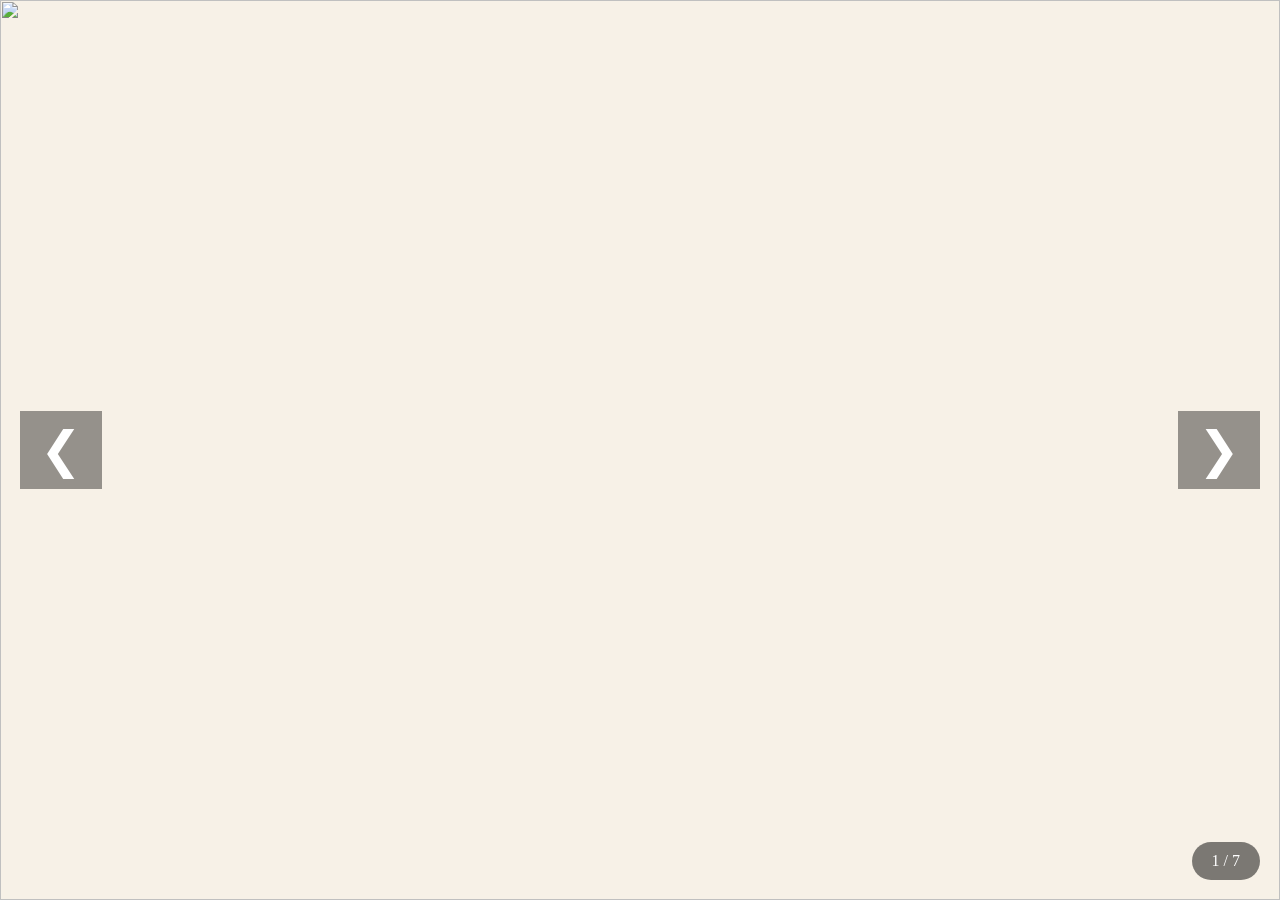
==== banner.html @ c8d4dcfc "Add files via upload" ====
<!DOCTYPE html>
<html lang="en">
<head>
<meta charset="UTF-8">
<meta name="viewport" content="width=device-width,initial-scale=1">

<title>SheTrade Banners</title>

<style>

body{
margin:0;
background:#f7f1e7;
font-family:Segoe UI;
}

.slider{
position:relative;
width:100%;
height:100vh;
overflow:hidden;
}

.slide{
position:absolute;
width:100%;
height:100%;
opacity:0;
transition:opacity 1s ease;
}

.slide.active{
opacity:1;
}

.slide img{
width:100%;
height:100%;
object-fit:cover;
}

.nav{
position:absolute;
top:50%;
transform:translateY(-50%);
font-size:50px;
background:rgba(0,0,0,.4);
color:white;
padding:10px 20px;
cursor:pointer;
z-index:999;
user-select:none;
}

.prev{
left:20px;
}

.next{
right:20px;
}

.counter{
position:absolute;
bottom:20px;
right:20px;
background:rgba(0,0,0,.5);
color:white;
padding:10px 20px;
border-radius:30px;
z-index:999;
}

</style>

</head>
<body>

<div class="slider">

<div class="slide active">
<img src="assets/banner1.jpg">
</div>

<div class="slide">
<img src="assets/banner2.jpg">
</div>

<div class="slide">
<img src="assets/banner3.jpg">
</div>

<div class="slide">
<img src="assets/banner4.jpg">
</div>

<div class="slide">
<img src="assets/banner5.jpg">
</div>

<div class="slide">
<img src="assets/banner6.jpg">
</div>

<div class="slide">
<img src="assets/banner7.jpg">
</div>

<div class="nav prev">&#10094;</div>
<div class="nav next">&#10095;</div>

<div class="counter" id="counter">
1 / 7
</div>

</div>

<script>

const slides=document.querySelectorAll('.slide');
const counter=document.getElementById('counter');

let current=0;

function showSlide(i){

slides.forEach(s=>s.classList.remove('active'));

slides[i].classList.add('active');

counter.innerHTML=(i+1)+' / '+slides.length;

}

function nextSlide(){

current++;

if(current>=slides.length)
current=0;

showSlide(current);

}

function prevSlide(){

current--;

if(current<0)
current=slides.length-1;

showSlide(current);

}

document.querySelector('.next').onclick=nextSlide;
document.querySelector('.prev').onclick=prevSlide;

setInterval(nextSlide,10000);

</script>

</body>
</html>
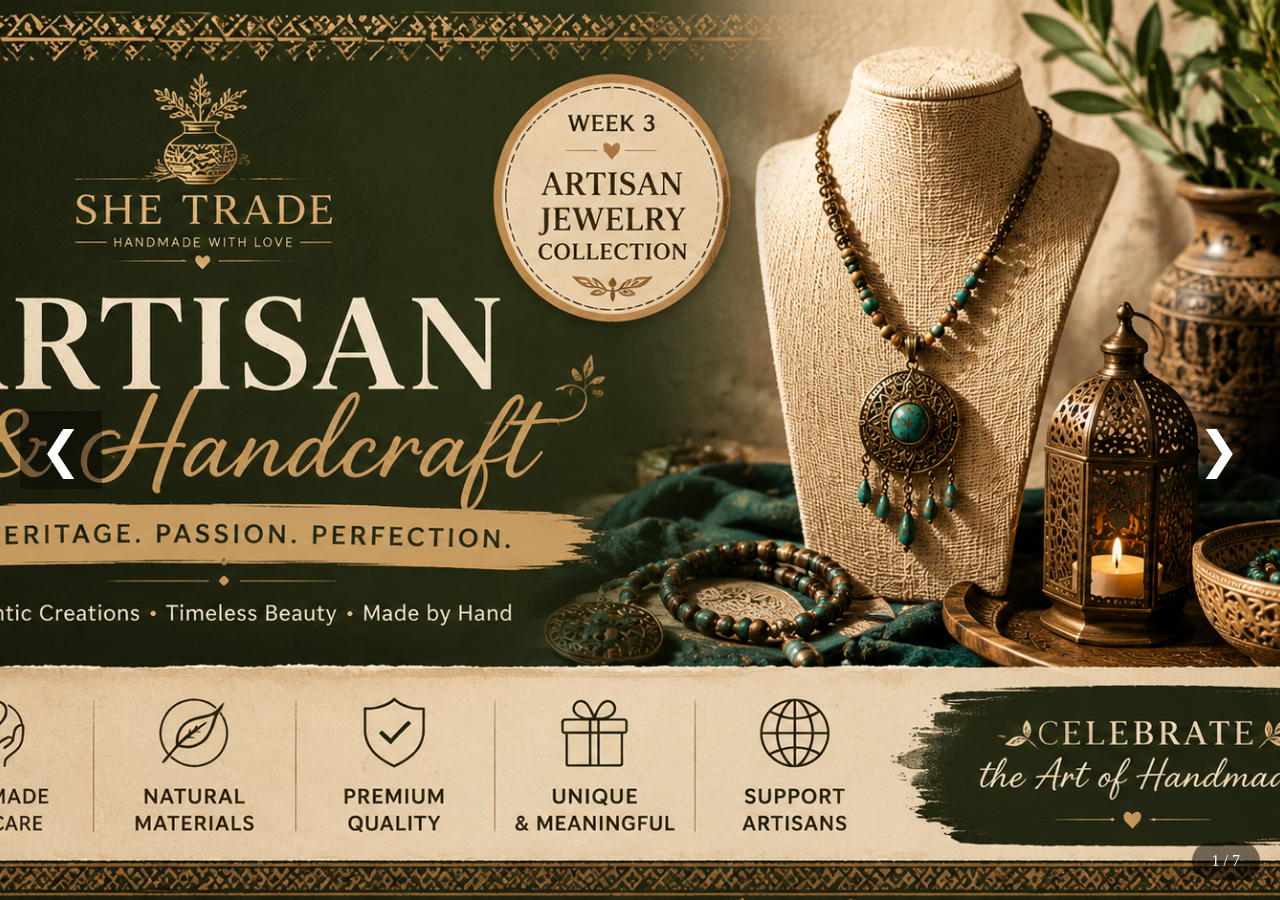
==== commit 8a7c281f: "Add files via upload" ====
--- a/banner.html
+++ b/banner.html
@@ -1,165 +1,166 @@
 <!DOCTYPE html>
 <html lang="en">
+
 <head>
-<meta charset="UTF-8">
-<meta name="viewport" content="width=device-width,initial-scale=1">
+    <meta charset="UTF-8">
+    <meta name="viewport" content="width=device-width,initial-scale=1">
 
-<title>SheTrade Banners</title>
+    <title>SheTrade Banners</title>
 
-<style>
+    <style>
+        body {
+            margin: 0;
+            background: #f7f1e7;
+            font-family: Segoe UI;
+        }
 
-body{
-margin:0;
-background:#f7f1e7;
-font-family:Segoe UI;
-}
+        .slider {
+            position: relative;
+            width: 100%;
+            height: 100vh;
+            overflow: hidden;
+        }
 
-.slider{
-position:relative;
-width:100%;
-height:100vh;
-overflow:hidden;
-}
+        .slide {
+            position: absolute;
+            width: 100%;
+            height: 100%;
+            opacity: 0;
+            transition: opacity 1s ease;
+        }
 
-.slide{
-position:absolute;
-width:100%;
-height:100%;
-opacity:0;
-transition:opacity 1s ease;
-}
+        .slide.active {
+            opacity: 1;
+        }
 
-.slide.active{
-opacity:1;
-}
+        .slide img {
+            width: 100%;
+            height: 100%;
+            object-fit: cover;
+        }
 
-.slide img{
-width:100%;
-height:100%;
-object-fit:cover;
-}
+        .nav {
+            position: absolute;
+            top: 50%;
+            transform: translateY(-50%);
+            font-size: 50px;
+            background: rgba(0, 0, 0, .4);
+            color: white;
+            padding: 10px 20px;
+            cursor: pointer;
+            z-index: 999;
+            user-select: none;
+        }
 
-.nav{
-position:absolute;
-top:50%;
-transform:translateY(-50%);
-font-size:50px;
-background:rgba(0,0,0,.4);
-color:white;
-padding:10px 20px;
-cursor:pointer;
-z-index:999;
-user-select:none;
-}
+        .prev {
+            left: 20px;
+        }
 
-.prev{
-left:20px;
-}
+        .next {
+            right: 20px;
+        }
 
-.next{
-right:20px;
-}
-
-.counter{
-position:absolute;
-bottom:20px;
-right:20px;
-background:rgba(0,0,0,.5);
-color:white;
-padding:10px 20px;
-border-radius:30px;
-z-index:999;
-}
-
-</style>
+        .counter {
+            position: absolute;
+            bottom: 20px;
+            right: 20px;
+            background: rgba(0, 0, 0, .5);
+            color: white;
+            padding: 10px 20px;
+            border-radius: 30px;
+            z-index: 999;
+        }
+    </style>
 
 </head>
+
 <body>
 
-<div class="slider">
+    <div class="slider">
 
-<div class="slide active">
-<img src="assets/banner1.jpg">
-</div>
+        <div class="slide active">
+            <img src="Assets/banner1.jpg">
+        </div>
 
-<div class="slide">
-<img src="assets/banner2.jpg">
-</div>
+        <div class="slide">
+            <img src="Assets/banner2.jpg">
+        </div>
 
-<div class="slide">
-<img src="assets/banner3.jpg">
-</div>
+        <div class="slide">
+            <img src="Assets/banner3.jpg">
+        </div>
 
-<div class="slide">
-<img src="assets/banner4.jpg">
-</div>
+        <div class="slide">
+            <img src="Assets/banner4.jpg">
+        </div>
 
-<div class="slide">
-<img src="assets/banner5.jpg">
-</div>
+        <div class="slide">
+            <img src="Assets/banner5.jpg">
+        </div>
 
-<div class="slide">
-<img src="assets/banner6.jpg">
-</div>
+        <div class="slide">
+            <img src="Assets/banner6.jpg">
+        </div>
 
-<div class="slide">
-<img src="assets/banner7.jpg">
-</div>
+        <div class="slide">
+            <img src="Assets/banner7.jpg">
+        </div>
 
-<div class="nav prev">&#10094;</div>
-<div class="nav next">&#10095;</div>
+        <div class="nav prev">&#10094;</div>
+        <div class="nav next">&#10095;</div>
 
-<div class="counter" id="counter">
-1 / 7
-</div>
+        <div class="counter" id="counter">
+            1 / 7
+        </div>
 
-</div>
+    </div>
 
-<script>
+    <script>
 
-const slides=document.querySelectorAll('.slide');
-const counter=document.getElementById('counter');
+        const slides = document.querySelectorAll('.slide');
+        const counter = document.getElementById('counter');
 
-let current=0;
+        let current = 0;
 
-function showSlide(i){
+        function showSlide(i) {
 
-slides.forEach(s=>s.classList.remove('active'));
+            slides.forEach(s => s.classList.remove('active'));
 
-slides[i].classList.add('active');
+            slides[i].classList.add('active');
 
-counter.innerHTML=(i+1)+' / '+slides.length;
+            counter.innerHTML = (i + 1) + ' / ' + slides.length;
 
-}
+        }
 
-function nextSlide(){
+        function nextSlide() {
 
-current++;
+            current++;
 
-if(current>=slides.length)
-current=0;
+            if (current >= slides.length)
+                current = 0;
 
-showSlide(current);
+            showSlide(current);
 
-}
+        }
 
-function prevSlide(){
+        function prevSlide() {
 
-current--;
+            current--;
 
-if(current<0)
-current=slides.length-1;
+            if (current < 0)
+                current = slides.length - 1;
 
-showSlide(current);
+            showSlide(current);
 
-}
+        }
 
-document.querySelector('.next').onclick=nextSlide;
-document.querySelector('.prev').onclick=prevSlide;
+        document.querySelector('.next').onclick = nextSlide;
+        document.querySelector('.prev').onclick = prevSlide;
 
-setInterval(nextSlide,10000);
+        setInterval(nextSlide, 10000);
 
-</script>
+    </script>
 
 </body>
+
 </html>
